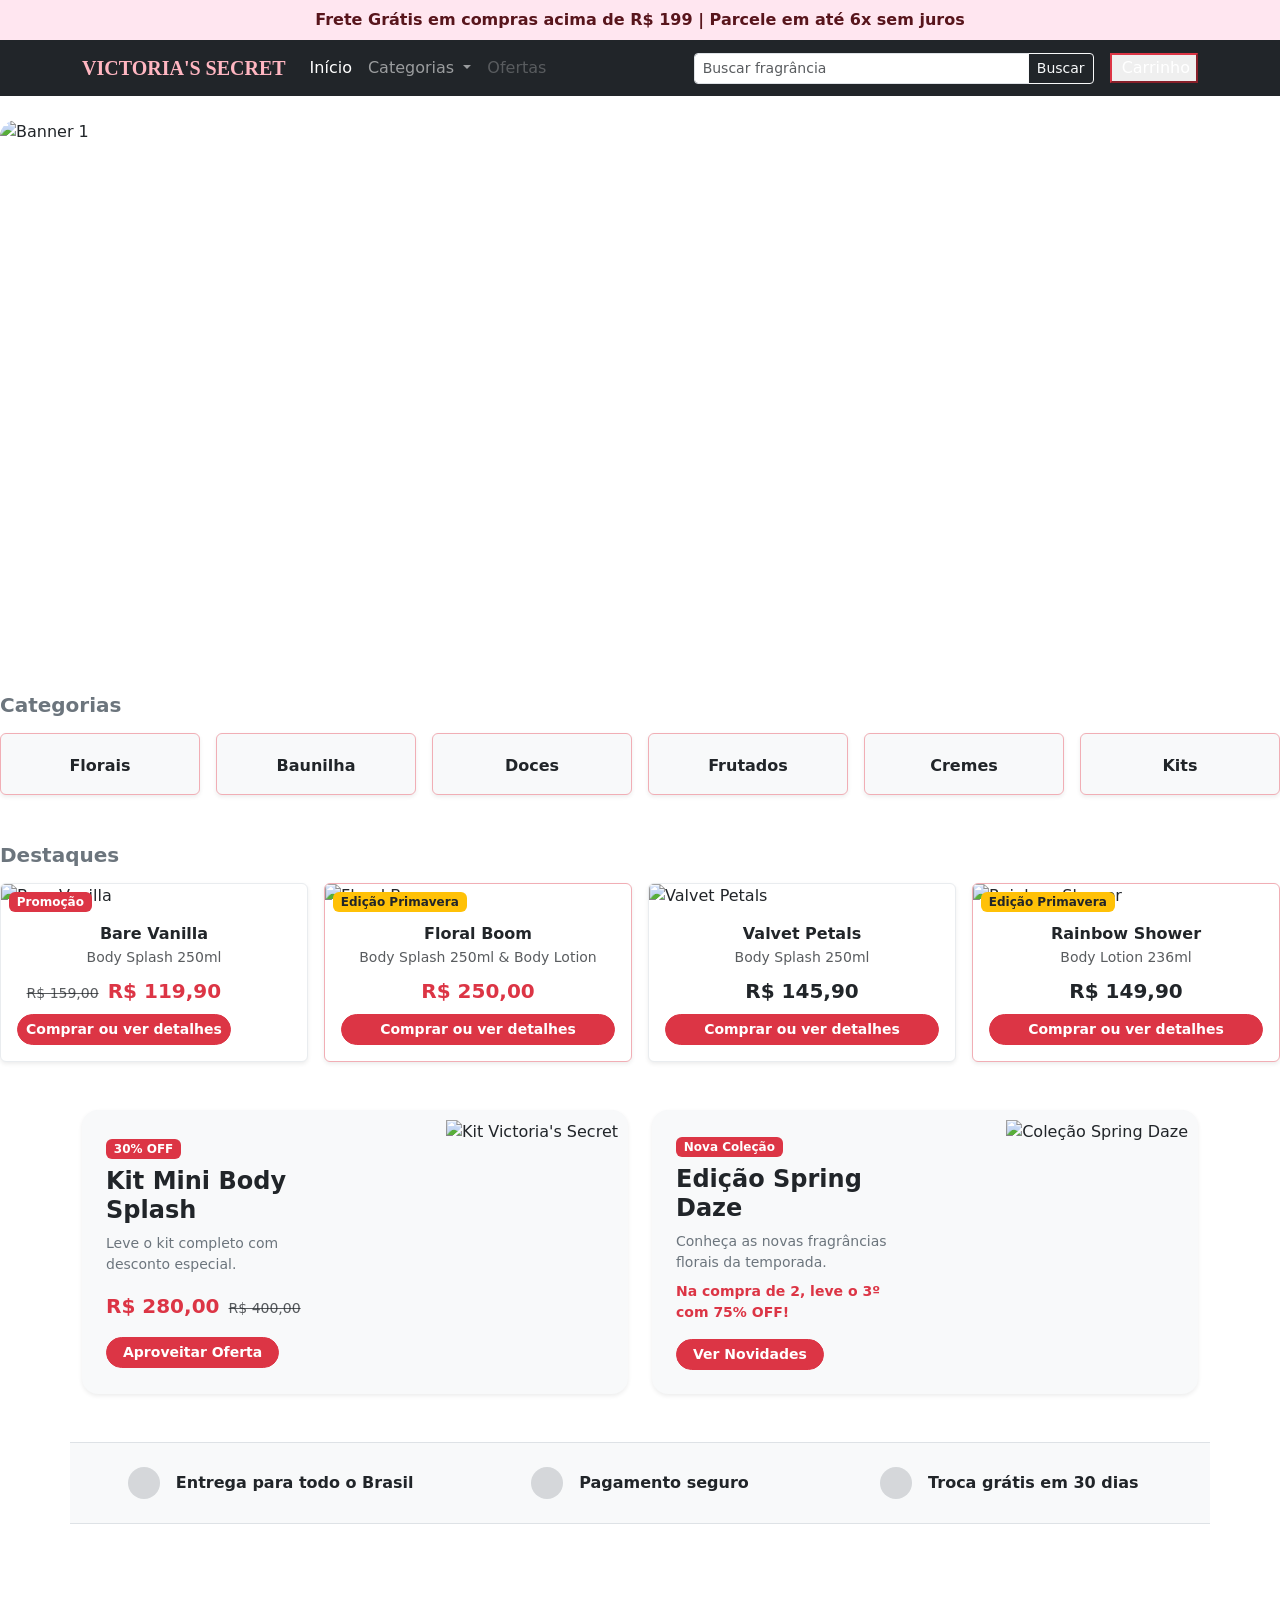
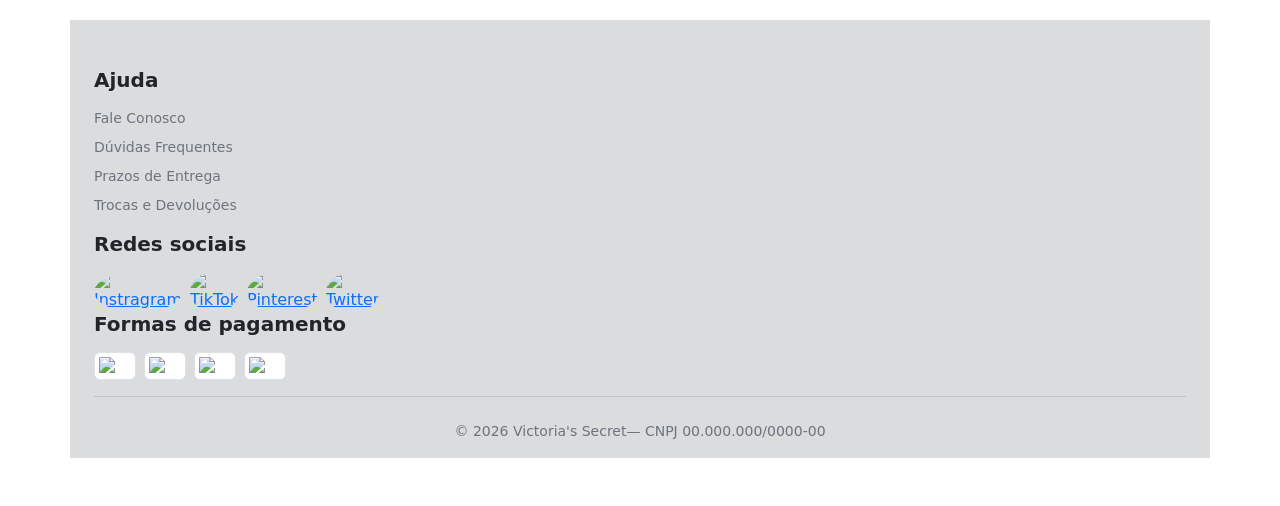
==== loja/index.html @ f1449a38 "teste" ====
<!DOCTYPE html>
<html lang="pt-BR">
  <head>
    <meta charset="UTF-8">
    <meta name="viewport" content="width=device-width, initial-scale=1">
    <title>Victoria's Secrets - Perfumes & Body Mists</title>
    <link href="https://cdn.jsdelivr.net/npm/bootstrap@5.3.8/dist/css/bootstrap.min.css" rel="stylesheet" integrity="sha384-sRIl4kxILFvY47J16cr9ZwB07vP4J8+LH7qKQnuqkuIAvNWLzeN8tE5YBujZqJLB" crossorigin="anonymous">
  </head>
  <body>
    <div class="bg-danger-subtle text-danger-emphasis text-center py-2 fw-bold" style="background-color: #ffe6f0 !important;">
      Frete Grátis em compras acima de R$ 199 | Parcele em até 6x sem juros
    </div>
    <nav class="navbar navbar-expand-lg bg-dark navbar-dark">
      <div class="container">
        <a class="navbar-brand fw-bold text-uppercase tracking-wide" href="#" style="color: #ffb6c1; font-family: 'Cinzel', serif;" >Victoria's secret</a>
        <button class="navbar-toggler" type="button" data-bs-toggle="collapse" data-bs-target="#menu">
          <span class="navbar-toggler-icon"></span>
        </button>
        <div class="collapse navbar-collapse" id="menu">
          <ul class="navbar-nav me-auto mb-2 mb-lg-0">
            <li class="nav-item"><a class="nav-link active" href="#">Início</a></li>

        
             <li class="nav-item dropdown">
          <a class="nav-link dropdown-toggle" href="#" role="button" data-bs-toggle="dropdown" aria-expanded="false">
            Categorias
          </a>
          <ul class="dropdown-menu">
            <li><a class="dropdown-item" href="#">Body Splash</a></li>
            <li><a class="dropdown-item" href="#">Eau de Parfum</a></li>
            <li><a class="dropdown-item" href="#">Kits & Presentes</a></li>
            <li><hr class="dropdown-divider"></li>
            <li><a class="dropdown-item" href="#">Lançamentos</a></li>
            <li><a class="dropdown-item" href="#">Edição Limitada</a></li>
          </ul>
        </li>
        <li class="nav-item">
          <a class="nav-link disabled" aria-disabled="true">Ofertas</a>
        </li>
      </ul>
      <form class="d-flex me-3 my-auto" role="search"  style="width: 400px;">
        <div class="input-group input-group-sm">
        <input class="form-control" type="search" placeholder="Buscar fragrância" aria-label="Buscar"/>
        <button class="btn btn-outline-light"  type="submit">Buscar</button>
      </div>
      </form>

      <button class="btn-outline-danger position-relative text-white border-danger" type="button">
        <i class="bi  bi-cart3 me-1"></i>Carrinho
        <span class="position-absolute top-0 start-100 translate-middle badge rounded-pill bg-danger"></span>
      </button>
    </div>
  </div>
</nav>

   

<div id="carouselInicio" class="carousel slide my-4" data-bs-ride="carousel">
  
  
  <div class="carousel-indicators">
    <button type="button" data-bs-target="#carouselInicio" data-bs-slide-to="0" class="active" aria-current="true" aria-label="Slide 1"></button>
    <button type="button" data-bs-target="#carouselInicio" data-bs-slide-to="1" aria-label="Slide 2"></button>
    <button type="button" data-bs-target="#carouselInicio" data-bs-slide-to="2" aria-label="Slide 3"></button>
  </div>

  
  <div class="carousel-inner rounded-4 overflow-hidden">
    
    
    <div class="carousel-item active" data-bs-interval="4000">
      <div class="ratio ratio-21x9">
      <img src="https://i.pinimg.com/1200x/75/bd/97/75bd97c85bea92b2b46fac6f7b4ef003.jpg"  class="d-block w-100 rounded-4 object-fit-cover" alt="Banner 1">
    </div>
    </div>
    
    <div class="carousel-item" data-bs-interval="4000">
      <div class="rati rati-21x9">
      <img src="https://i.pinimg.com/1200x/96/d3/bd/96d3bd87e174b01012d95768ccf2149c.jpg" class="d-block w-100 rounded-4 object-fit-cover"alt="Banner 2">
    </div>
    </div>

    
    <div class="carousel-item" data-bs-interval="4000">
      <div class="ratio ratio-21x9">
      <img src="https://i.pinimg.com/1200x/1c/a9/92/1ca992e89719c71abdc0aebc286c4144.jpg" class="d-block w-100 rounded-4 object-fit-cover"  alt="Banner 3">
    </div>

  </div>

  
  <button class="carousel-control-prev" type="button" data-bs-target="#carouselInicio" data-bs-slide="prev">
    <span class="carousel-control-prev-icon" aria-hidden="true"></span>
    <span class="visually-hidden">Anterior</span>
  </button>
  <button class="carousel-control-next" type="button" data-bs-target="#carouselInicio" data-bs-slide="next">
    <span class="carousel-control-next-icon" aria-hidden="true"></span>
    <span class="visually-hidden">Próximo</span>
  </button>

</div>
  </div>

  <!--Lembrar de ajustar a borda dps-->
  <section class="mb-5">
    <h3 class="h5 fw-bold  text-secondary mb-3">Categorias</h3>
    <div class="row g-2 g-md-3 text-center">
      <div class="col-4 col-lg-2">
        <div class="card p-3 shadow-sm border-danger-subtle bg-light fw-bold text-dark">
          <i class="bi bi-flower1 text-danger fs-3 mb-1 d-block"></i>
          Florais
        </div>
      </div>
      <div class="col-4 col-lg-2">
        <div class="card p-3 shadow-sm border-danger-subtle bg-light fw-bold text-dark">
          <i class="bi bi-cup-hot text-danger fs-3 mb-1 d-block"></i>
          Baunilha
        </div>
      </div>
      <div class="col-4 col-lg-2">
        <div class="card p-3 shadow-sm border-danger-subtle bg-light fw-bold text-dark">
          <i class="bi bi-heart text-danger fs-3 mb-1 d-block"></i>
           Doces 
        </div>
      </div>
      <div class=" col-4 col-lg-2">
        <div class="card p-3 shadow-sm border-danger-subtle bg-light fw-bold text-dark">
          <i class="bi bi-droplet text-danger fs-3 mb-1 d-block"></i>
          Frutados
        </div>
      </div>
      <div class="col-4 col-lg-2">
        <div class="card p-3 shadow-sm border-danger-subtle bg-light fw-bold text-dark">
          <i class=" bi bi-sparkles text-danger fs-3 mb-1 d-block"></i>
          Cremes
        </div>
      </div>
      <div class="col-4 col-lg-2">
        <div class="card p-3 shadow-sm border-danger-subtle bg-light fw-bold text-dark">
          <i class="bi bi-star text-danger fs-3 mb-1 d-block"></i>
          Kits
        </div>
      </div>
    </div>
  </section>

<!--destaques-->
  <section class="mb-5">
    <h3 class="h5 fw-bold text-secondary mb-3">Destaques</h3>
    <div class="row g-3">

      <div class="col-12 col-sm-6 col-lg-3">
        <div class="card h-100 shadow-sm border-light-subtle">
          <div class="position-relative">
            <span class="badge bg-danger position-absolute top-0 start-0 m-2">Promoção</span>
            <img src="https://i.pinimg.com/1200x/4d/62/e6/4d62e67067736e9effd4350d959e3818.jpg" class="card-img-top" alt="Bare Vanilla">

          </div>
          <div class="card-body d-flex flex-column text-center p-3">
            <h5 class="card-title fw-bold fs-6 mb-1">Bare Vanilla</h5>
            <p class="text-muted small mb-2">Body Splash 250ml</p>
            <div class="me-auto">
              <p class="mb-2">
                <span class="text-muted text-decoration-line-through small me-1">R$ 159,00</span>
                <strong class="text-danger fs-5">R$ 119,90</strong>
              </p>
              <button class="btn btn-danger w-100 rounded-pill btn-sm fw-semibold" data-bs-toggle="modal" data-bs-target="#modalProduto">Comprar ou ver detalhes</button>
            </div>
          </div>
        </div>
      </div>
      <div class="col-12 col-sm-6 col-lg-3">
        <div class="card h-100 shadow-sm border-danger-subtle">
          <div class="position-relative">
            <span class="badge bg-warning text-dark position-absolute top-0 start-0 m-2">Edição Primavera</span>
           <img src="https://i.pinimg.com/1200x/25/8c/2c/258c2cea47ec1dc48445d0b312c2419a.jpg" class="card-img-top" alt="Floral Boom">

          </div>
          <div class="card-body d-flex flex-column text-center p-3">
            <h5 class="card-title fw-bold fs-6 mb-1">Floral Boom</h5>
            <p class="text-muted small mb-2">Body Splash 250ml & Body Lotion</p>
            <div class="mt-auto">
            <p class="mb-2">
              <strong class="text-danger fs-5">R$ 250,00</strong>
            </p>
            <button class="btn btn-danger w-100 rounded-pill btn-sm fw-semibold" data-bs-toggle="modal" data-bs-target="#modalProduto">Comprar ou ver detalhes</button>
          </div>
        </div>
      </div>
    </div>

    <div class="col-12 col-sm-6 col-lg-3">
      <div class="card h-100 shadow-sm border-light-subtle">
        <img src="https://i.pinimg.com/1200x/a6/71/04/a67104c6f707b960b10f3e4ab96f9e99.jpg"  class="card-img-top"  alt="Valvet Petals">
        <div class="card-body d-flex flex-column text-center p-3">
          <h5 class="card-title fw-bold fs-6 mb-1">Valvet Petals</h5>
          <p class="text-muted small mb-2">Body Splash 250ml</p>
          <div class="mt-auto">
            <p class="mb-2"><strong class="fs-5 text-dark">R$ 145,90</strong></p>
          <button class="btn btn-danger w-100 rounded-pill btn-sm fw-semibold"  data-bs-toggle="modal" data-bs-target="#modalProduto">Comprar ou ver detalhes</button>
          </div>
        </div>
      </div>
    </div>


    <div class="col-12 col-sm-6 col-lg-3">
      <div class="card h-100 shadow-sm border-danger-subtle">
        <div class="position-relative">
          <span class="badge bg-warning text-dark position-absolute top-0 start-0 m-2">Edição Primavera</span>
        <img src="https://i.pinimg.com/736x/ad/3e/3a/ad3e3a6390333ecec5bac0bfda5ba71e.jpg"  class="card-img-top" alt="Rainbow Shower">

        </div>
        <div class="card-body d-flex flex-column text-center p-3">
          <h5 class="card-title fw-bold fs-6 mb-1">Rainbow Shower</h5>
          <p class="text-muted small mb-2">Body Lotion 236ml</p>
          <div class="mt-auto">
            <p class="mb-2"><strong class="fs-5 text-dark">R$ 149,90</strong></p>
            <button class="btn btn-danger w-100 rounded-pill btn-sm fw-semibold" data-bs-toggle="modal" data-bs-target="#modalProduto">Comprar ou ver detalhes</button>
          </div>
        </div>
      </div>
    </div>
  </section>
<section class="container my-5">
<div class="row g-4">

<div class="col-12 col-md-6">
<div class="card border-0 rounded-4 overflow-hidden shadow-sm bg-light h-100">
<div class="row g-0 align-items-center h-100">
<div class="col-6 p-4">
<span class="badge bg-danger mb-2">30% OFF</span>
<h3 class="fw-bold fs-4 text-dark mb-2">Kit Mini Body Splash</h3>
<p class="text-secondary small mb-3">Leve o kit completo com desconto especial.</p>
<div class="mb-3">
  <span class="fs-5 fw-bold text-danger">R$ 280,00</span>
  <span class="text-muted text-decoration-line-through small ms-1">R$ 400,00</span>
</div>
<a href="#" class="btn btn-danger rounded-pill btn-sm px-3 fw-semibold">Aproveitar Oferta</a>
</div>
<div class="col-6 text-end h-100">
<img src="https://i.pinimg.com/1200x/d0/7f/ed/d07fed5ffdcd8a89a8f2c17da20b2761.jpg" class="img-fluid w-100 h-100" style="object-fit: contain; max-height: 220px; padding: 10px;" alt="Kit Victoria's Secret">
</div>
</div>
</div>
</div>


<div class="col-12 col-md-6">
<div class="card border-0 rounded-4 overflow-hidden shadow-sm bg-light h-100">
<div class="row g-0 align-items-center h-100">
<div class="col-6 p-4">
<span class="badge bg-danger mb-2">Nova Coleção</span>
<h3 class="fw-bold fs-4 text-dark mb-2">Edição Spring Daze</h3>
<p class="text-secondary small mb-2">Conheça as novas fragrâncias florais da temporada.</p>
<p class="text-danger fw-bold small mb-3">Na compra de 2, leve o 3º com 75% OFF!</p>
<a href="#" class="btn btn-danger rounded-pill btn-sm px-3 fw-semibold">Ver Novidades</a>
</div>
<div class="col-6 text-end h-100">
<img src="https://i.pinimg.com/1200x/f0/33/e2/f033e20384bcab755177d3d8707360fe.jpg" class="img-fluid w-100 h-100" style="object-fit: contain; max-height: 220px; padding: 10px;" alt="Coleção Spring Daze">
</div>
</div>
</div>
</div>
<section class="border-top border-bottom py-4 bg-light my-5">
    <div class="container">
      <div class="row text-center g-3">
        <div class="col-12 col-md-4">
          <div class="d-flex align-items-center justify-content-center gap-3">
            <div class="rounded-circle bg-secondary bg-opacity-25 p-3 d-inline-block"></div>
            <span class="fw-semibold">Entrega para todo o Brasil</span>
          </div>
        </div>
<div class="col-12 col-md-4">
          <div class="d-flex align-items-center justify-content-center gap-3">
            <div class="rounded-circle bg-secondary bg-opacity-25 p-3 d-inline-block"></div>
            <span class="fw-semibold">Pagamento seguro</span>
          </div>
        </div>
        <div class="col-12 col-md-4">
          <div class="d-flex align-items-center justify-content-center gap-3">
            <div class="rounded-circle bg-secondary bg-opacity-25 p-3 d-inline-block"></div>
            <span class="fw-semibold">Troca grátis em 30 dias</span>
          </div>
        </div>
      </div>
    </div>
  </section>
  <footer class="bg-secondary bg-opacity-25 pt-5 pb-3 mt-5">
    <div class="container">
      <div class="row g-4 mb-4">
</div>
<div class="col-12 col-sm-6 col-md-3">
          <h5 class="fw-bold mb-3">Ajuda</h5>
          <ul class="list-unstyled text-secondary small d-flex flex-column gap-2">
            <li><a href="#" class="text-decoration-none text-secondary">Fale Conosco</a></li>
            <li><a href="#" class="text-decoration-none text-secondary">Dúvidas Frequentes</a></li>
            <li><a href="#" class="text-decoration-none text-secondary">Prazos de Entrega</a></li>
            <li><a href="#" class="text-decoration-none text-secondary">Trocas e Devoluções</a></li>
          </ul>
        </div>
        
<div class="col-12 col-sm-6 col-md-3">
  <h5 class="fw-bold mb-3">Redes sociais</h5>
  <div class="d-flex gap-2 align-items-center">
    <a href="#" target="_blank"><img src="https://i.pinimg.com/736x/d6/68/56/d668566ed34eaf4b8702ec040734065d.jpg" alt="Instragram" class="rounded-circle" style="width: 32px; height: 32px; object-fit: cover;"></a>
    <a href="#" target="_blank"><img src="https://i.pinimg.com/1200x/e4/15/d6/e415d6bd27900cc066d0b8b23a7f1055.jpg" alt="TikTok" class="rounded-circle" style="width: 32px; height: 32px; object-fit: cover;"></a>
    <a href="#" target="_blank"><img src="https://i.pinimg.com/736x/1a/ad/92/1aad92762d479ab8754c3f72855a1568.jpg" alt="Pinterest" class="rounded-circle" style="width: 32px; height: 32px; object-fit: cover;"></a>
    <a href="#" target="_blank"><img src="https://i.pinimg.com/1200x/80/55/ae/8055ae8ff76ee44c0d8eaffa42c42a5f.jpg" alt="Twitter" class="rounded-circle" style="width: 32px; height: 32px; object-fit: cover;"></a>
  </div>
</div>

         
        
<div class="col-12 col-sm-6 col-md-3">
  <h5 class="fw-bold mb-3">Formas de pagamento</h5>
  <div class="d-flex gap-2 align-items-center flex-wrap">
    <img src="https://i.pinimg.com/1200x/0f/a1/71/0fa171be7f8ba5bfa01f48bf6d1fa9de.jpg" alt="Visa" class="rounded border p-1 bg-white" style="width: 42px; height: 28px; object-fit: contain;">
    <img src="https://i.pinimg.com/736x/6d/ed/38/6ded38d6d6fe389765d5cad2070e6169.jpg" alt="Mastercard" class="rounded border p-1 bg-white" style="width: 42px; height: 28px; object-fit: contain;">
    <img src="https://i.pinimg.com/736x/39/67/50/39675091db2ba2edfd5e42861bc76dfe.jpg" alt="Pix" class="rounded border p-1 bg-white" style="width: 42px; height: 28px; object-fit: contain;">
    <img src="https://i.pinimg.com/736x/47/7c/13/477c134dfe05a0787de6566283215253.jpg" alt="Boleto" class="rounded border p-1 bg-white" style="width: 42px; height: 28px; object-fit: contain;">
  </div>
</div>
      <hr class="text-secondary opacity-25">
      <div class="text-center text-secondary small pt-2">
        <p class="mb-0">© 2026 Victoria's Secret— CNPJ 00.000.000/0000-00</p>
      </div>
    </div>
  </footer>
</section>

          </ul>
        </div>
      </div>
    </nav>
    <script src="https://cdn.jsdelivr.net/npm/bootstrap@5.3.8/dist/js/bootstrap.bundle.min.js" integrity="sha384-FKyoEForCGlyvwx9Hj09JcYn3nv7wiPVlz7YYwJrWVcXK/BmnVDxM+D2scQbITxI" crossorigin="anonymous"></script>
  </body>
</html>
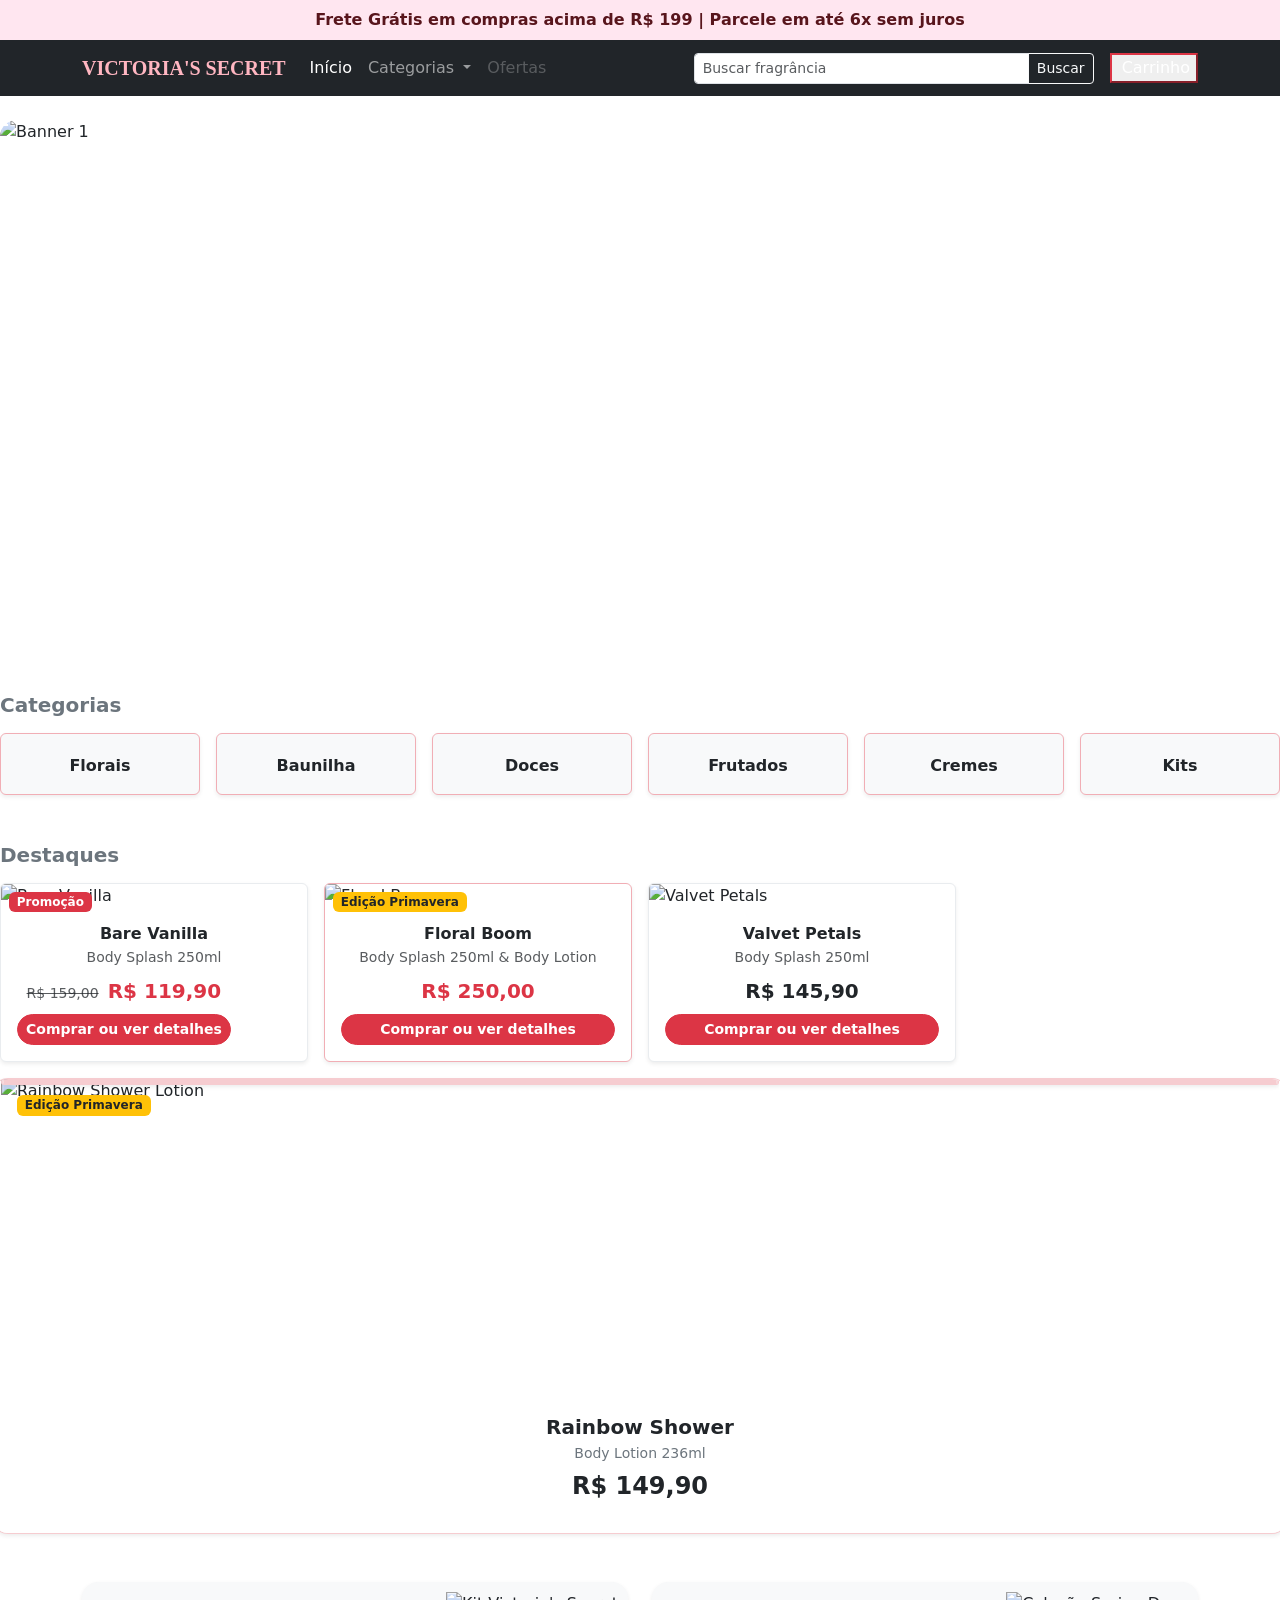
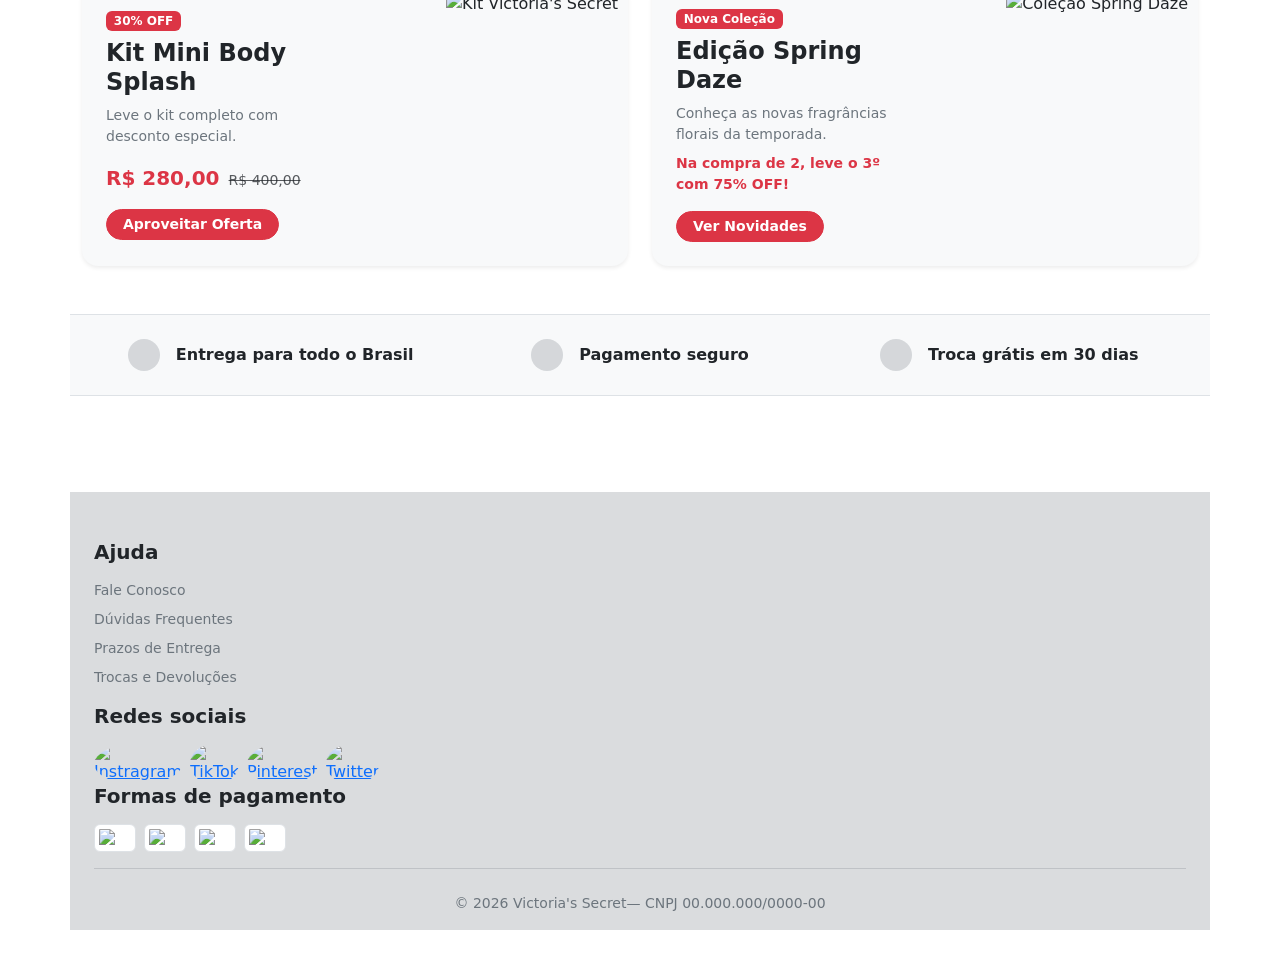
==== commit a9d36992: "up" ====
--- a/loja/index.html
+++ b/loja/index.html
@@ -202,22 +202,72 @@
         </div>
       </div>
     </div>
-
-
-    <div class="col-12 col-sm-6 col-lg-3">
-      <div class="card h-100 shadow-sm border-danger-subtle">
-        <div class="position-relative">
-          <span class="badge bg-warning text-dark position-absolute top-0 start-0 m-2">Edição Primavera</span>
-        <img src="https://i.pinimg.com/736x/ad/3e/3a/ad3e3a6390333ecec5bac0bfda5ba71e.jpg"  class="card-img-top" alt="Rainbow Shower">
-
-        </div>
-        <div class="card-body d-flex flex-column text-center p-3">
-          <h5 class="card-title fw-bold fs-6 mb-1">Rainbow Shower</h5>
-          <p class="text-muted small mb-2">Body Lotion 236ml</p>
-          <div class="mt-auto">
-            <p class="mb-2"><strong class="fs-5 text-dark">R$ 149,90</strong></p>
-            <button class="btn btn-danger w-100 rounded-pill btn-sm fw-semibold" data-bs-toggle="modal" data-bs-target="#modalProduto">Comprar ou ver detalhes</button>
-          </div>
+<div class="card border border-danger border-opacity-25 rounded-4 overflow-hidden shadow-sm h-100">
+  <div id="carouselProdutoRainbow" class="carousel slide" data-bs-ride="carousel">
+    <div class="carousel-inner position-relative">
+      <span class="badge bg-warning text-dark position-absolute top-0 start-0 m-3 z-3">Edição Primavera</span>
+
+      <div class="carousel-item active">
+        <img src="https://i.pinimg.com/736x/ad/3e/3a/ad3e3a6390333ecec5bac0bfda5ba71e.jpg" class="d-block w-100 object-fit-cover" style="height: 320px;" alt="Rainbow Shower Lotion">
+        <div class="p-3 text-center bg-white">
+          <h5 class="fw-bold text-dark mb-1">Rainbow Shower</h5>
+          <p class="text-secondary small mb-2">Body Lotion 236ml</p>
+          <h4 class="fw-bold text-dark mb-3">R$ 149,90</h4>
+
+        </div>
+      </div>
+
+      <div class="card border border-danger border-opacity-25 rounded-4 overflow-hidden shadow-sm h-100">
+  <div id="carouselProdutoRainbow" class="carousel slide" data-bs-ride="carousel">
+    <div class="carousel-inner position-relative">
+      <span class="badge bg-warning text-dark position-absolute top-0 start-0 m-3 z-3">Edição Primavera</span>
+
+      <div class="carousel-item ">
+        <img src="https://i.pinimg.com/1200x/f6/d7/be/f6d7be9a1cb66b1bde068423aa5349fc.jpg" class="d-block w-100 object-fit-cover" style="height: 320px;" alt="Petal High Lotion">
+        <div class="p-3 text-center bg-white">
+          <h5 class="fw-bold text-dark mb-1">Petal High </h5>
+          <p class="text-secondary small mb-2">Body Lotion 236ml</p>
+          <h4 class="fw-bold text-dark mb-3">R$ 149,90</h4>
+
+        </div>
+        </div>
+
+        <div class="card border border-danger border-opacity-25 rounded-4 overflow-hidden shadow-sm h-100">
+  <div id="carouselProdutoRainbow" class="carousel slide" data-bs-ride="carousel">
+    <div class="carousel-inner position-relative">
+      <span class="badge bg-warning text-dark position-absolute top-0 start-0 m-3 z-3">Edição Primavera</span>
+
+      <div class="carousel-item">
+        <img src="https://i.pinimg.com/1200x/3a/52/51/3a525143d76b090db72cb026c6909175.jpg" class="d-block w-100 object-fit-cover" style="height: 320px;" alt="Sunshine Haze Lotion">
+        <div class="p-3 text-center bg-white">
+          <h5 class="fw-bold text-dark mb-1">Sunshine Haze</h5>
+          <p class="text-secondary small mb-2">Body Lotion 236ml</p>
+          <h4 class="fw-bold text-dark mb-3">R$ 149,90</h4>
+
+        </div>
+      </div>
+
+      <div class="card border border-danger border-opacity-25 rounded-4 overflow-hidden shadow-sm h-100">
+  <div id="carouselProdutoRainbow" class="carousel slide" data-bs-ride="carousel">
+    <div class="carousel-inner position-relative">
+      <span class="badge bg-warning text-dark position-absolute top-0 start-0 m-3 z-3">Edição Primavera</span>
+
+      <div class="carousel-item ">
+        <img src="https://i.pinimg.com/1200x/49/74/46/4974468390f3ce7e23361029ab64daea.jpg" class="d-block w-100 object-fit-cover" style="height: 320px;" alt="Floral Boom Lotion">
+        <div class="p-3 text-center bg-white">
+          <h5 class="fw-bold text-dark mb-1">Floral Boom</h5>
+          <p class="text-secondary small mb-2">Body Lotion 236ml</p>
+          <h4 class="fw-bold text-dark mb-3">R$ 149,90</h4>
+
+        </div>
+      </div>
+    </div>
+  </div>
+</div>
+
+   
+        </div>
+        
         </div>
       </div>
     </div>
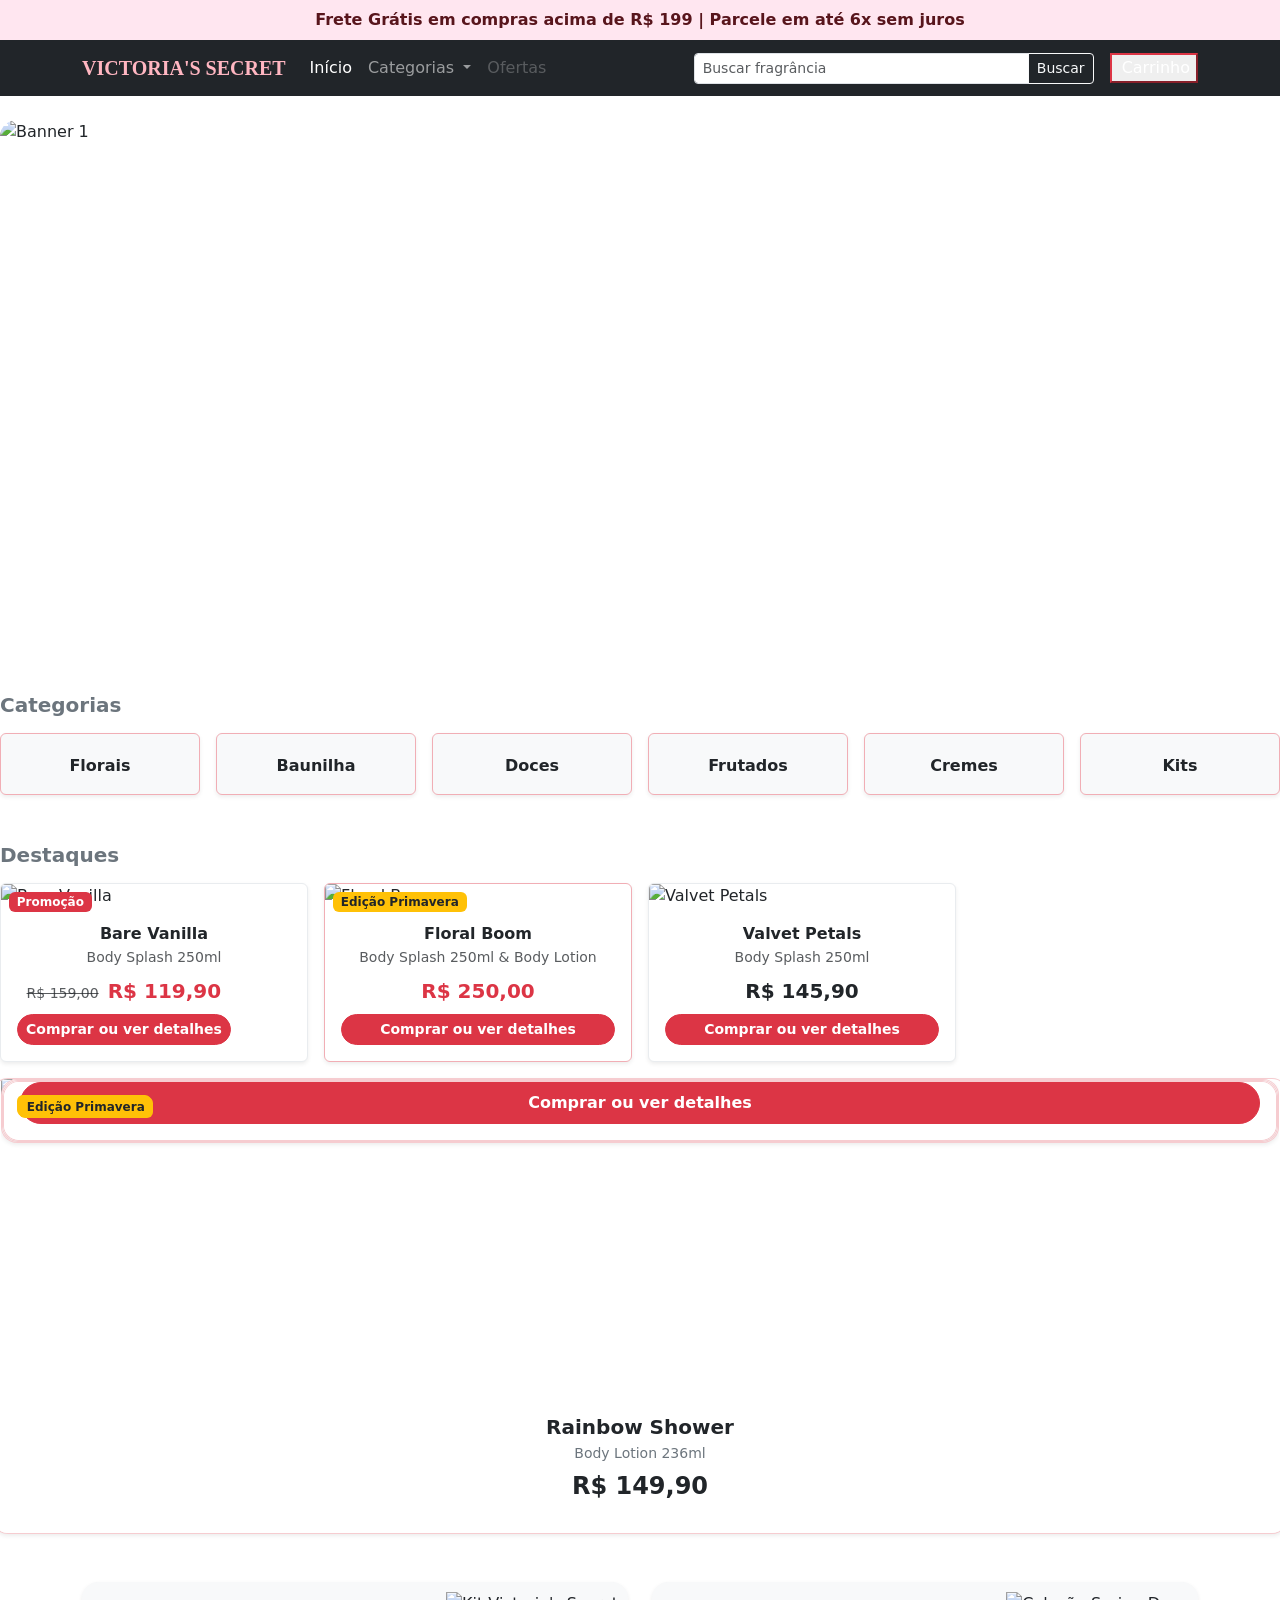
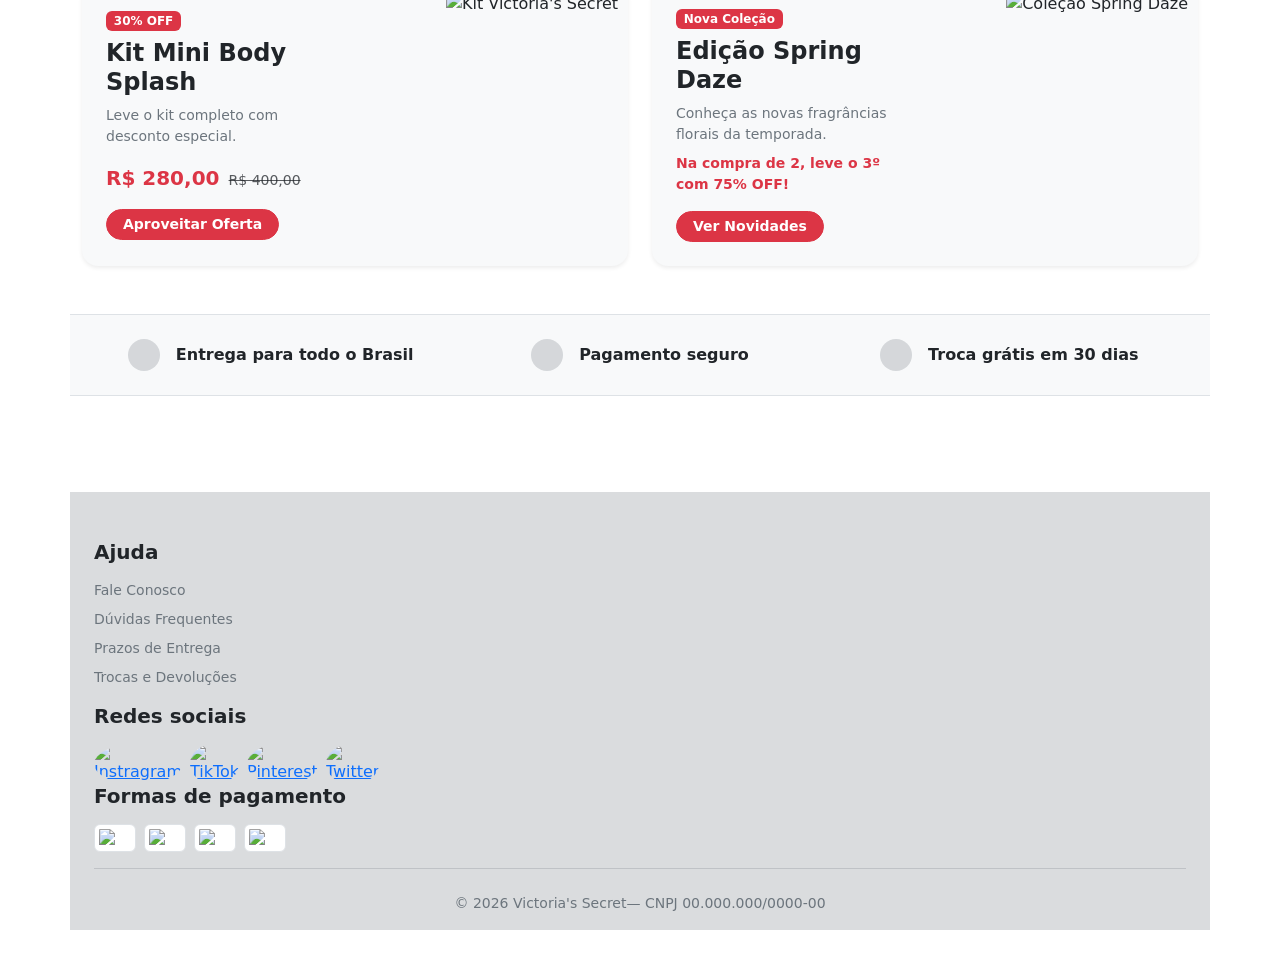
==== commit 6547d352: "teste" ====
--- a/loja/index.html
+++ b/loja/index.html
@@ -261,6 +261,23 @@
 
         </div>
       </div>
+<button class="carousel-control-prev" type="button" data-bs-target="#carouselProdutoRainbow" data-bs-slide="prev">
+      <span class="carousel-control-prev-icon bg-dark bg-opacity-25 rounded-circle p-2" aria-hidden="true"></span>
+    </button>
+    <button class="carousel-control-next" type="button" data-bs-target="#carouselProdutoRainbow" data-bs-slide="next">
+      <span class="carousel-control-next-icon bg-dark bg-opacity-25 rounded-circle p-2" aria-hidden="true"></span>
+    </button>
+
+  </div>
+
+  <div class="px-3 pb-3 pt-0 bg-white">
+    <button type="button" class="btn btn-danger w-100 rounded-pill fw-semibold py-2" data-bs-toggle="modal" data-bs-target="#modalProduto1">
+      Comprar ou ver detalhes
+    </button>
+  </div>
+
+</div>
+
     </div>
   </div>
 </div>
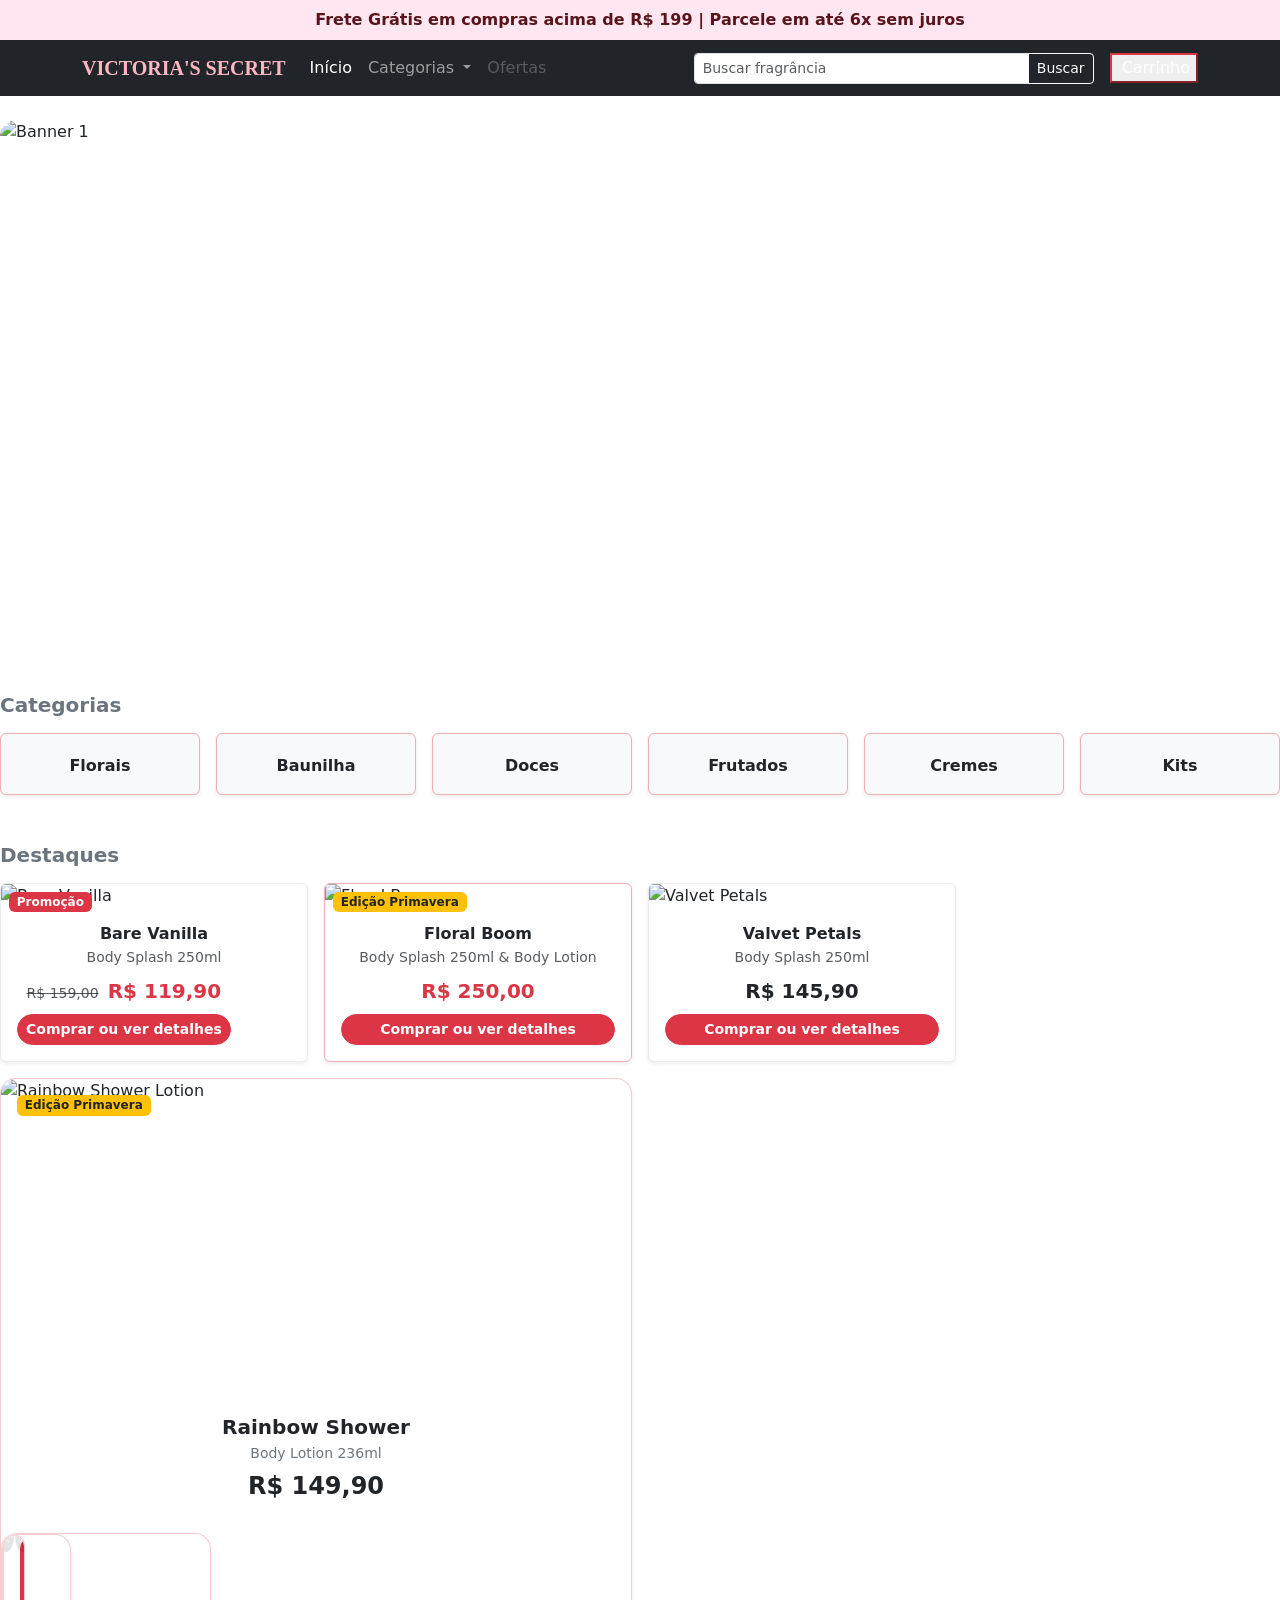
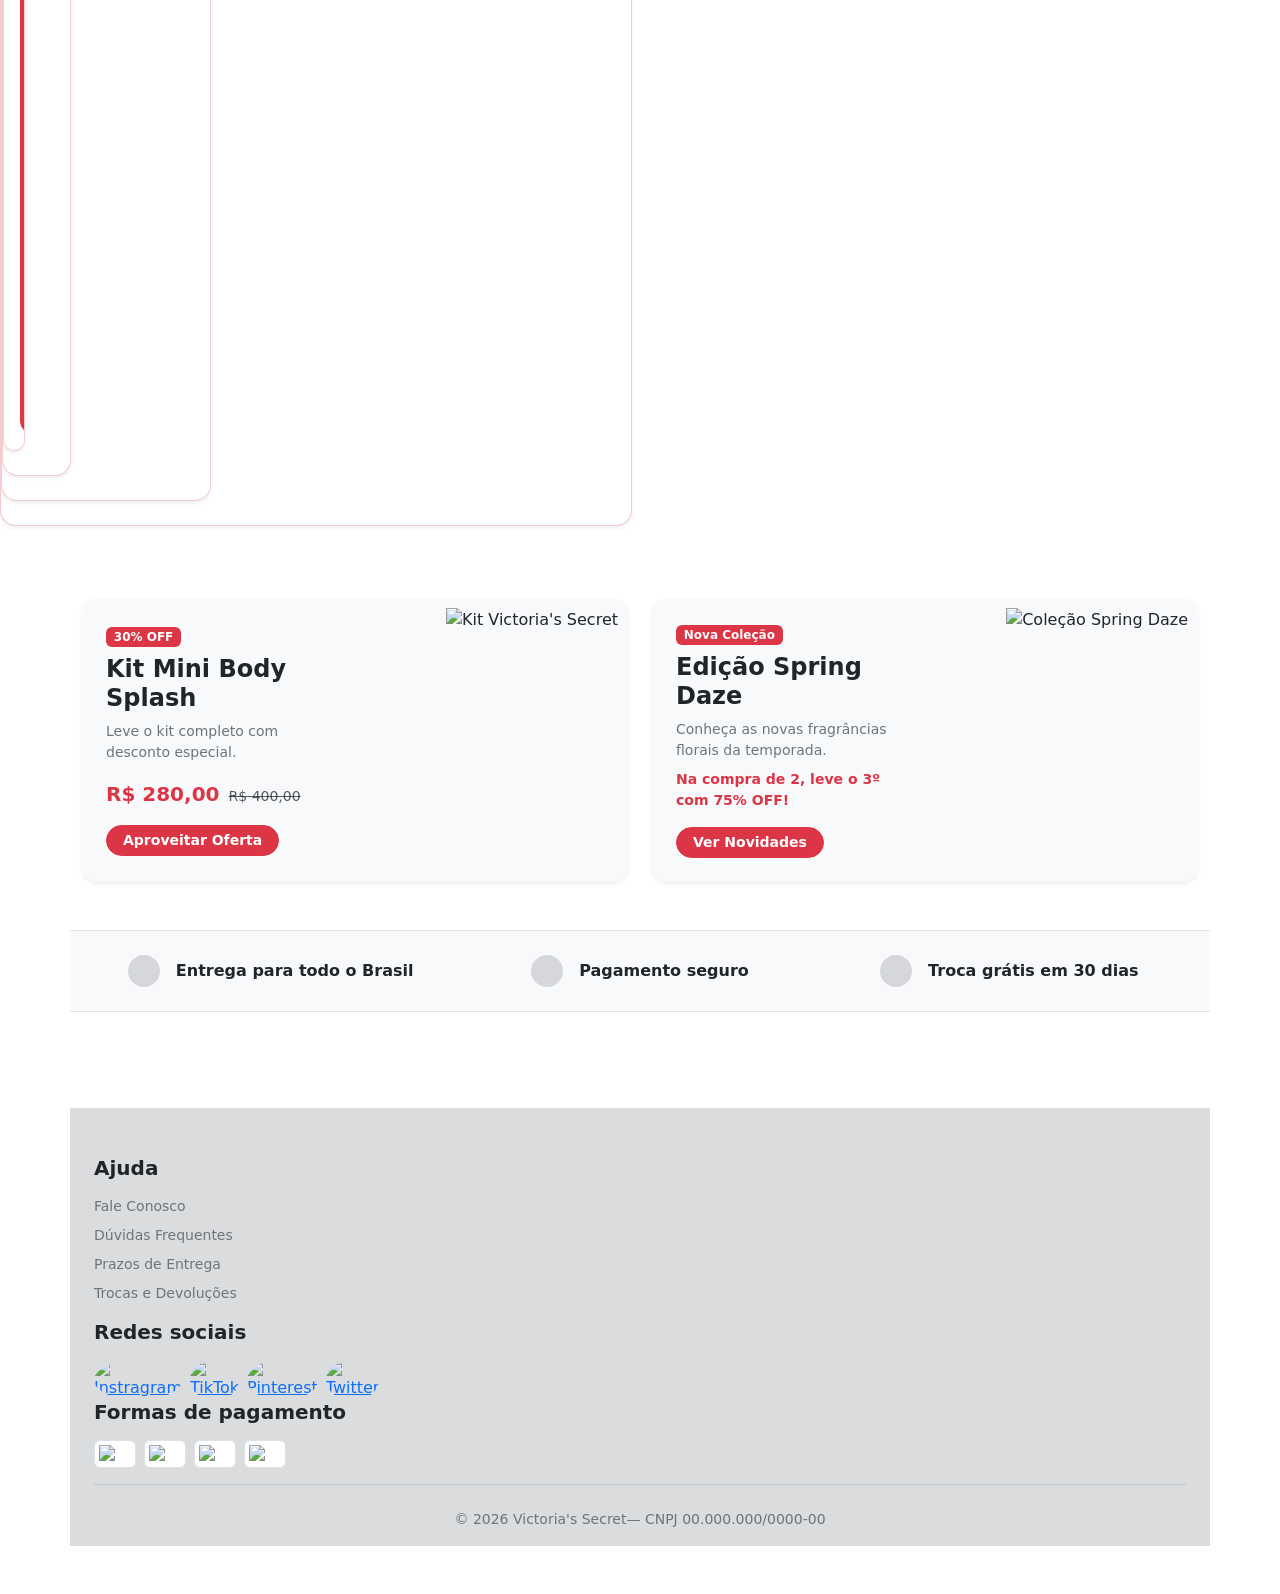
==== commit 5c509273: "teste" ====
--- a/loja/index.html
+++ b/loja/index.html
@@ -202,6 +202,7 @@
         </div>
       </div>
     </div>
+    <div class="col-12 col-md-6 col-lg-6 mb-4">
 <div class="card border border-danger border-opacity-25 rounded-4 overflow-hidden shadow-sm h-100">
   <div id="carouselProdutoRainbow" class="carousel slide" data-bs-ride="carousel">
     <div class="carousel-inner position-relative">
@@ -213,10 +214,10 @@
           <h5 class="fw-bold text-dark mb-1">Rainbow Shower</h5>
           <p class="text-secondary small mb-2">Body Lotion 236ml</p>
           <h4 class="fw-bold text-dark mb-3">R$ 149,90</h4>
-
-        </div>
-      </div>
-
+         </div>
+        </div>
+      </div>
+       <div class="col-12 col-md-6 col-lg-4 mb-4">
       <div class="card border border-danger border-opacity-25 rounded-4 overflow-hidden shadow-sm h-100">
   <div id="carouselProdutoRainbow" class="carousel slide" data-bs-ride="carousel">
     <div class="carousel-inner position-relative">
@@ -228,10 +229,10 @@
           <h5 class="fw-bold text-dark mb-1">Petal High </h5>
           <p class="text-secondary small mb-2">Body Lotion 236ml</p>
           <h4 class="fw-bold text-dark mb-3">R$ 149,90</h4>
-
-        </div>
-        </div>
-
+        </div>
+        </div>
+        </div>
+         <div class="col-12 col-md-6 col-lg-4 mb-4">
         <div class="card border border-danger border-opacity-25 rounded-4 overflow-hidden shadow-sm h-100">
   <div id="carouselProdutoRainbow" class="carousel slide" data-bs-ride="carousel">
     <div class="carousel-inner position-relative">
@@ -243,9 +244,10 @@
           <h5 class="fw-bold text-dark mb-1">Sunshine Haze</h5>
           <p class="text-secondary small mb-2">Body Lotion 236ml</p>
           <h4 class="fw-bold text-dark mb-3">R$ 149,90</h4>
-
-        </div>
-      </div>
+        </div>
+        </div>
+      </div>
+      <div class="col-12 col-md-6 col-lg-4 mb-4">
 
       <div class="card border border-danger border-opacity-25 rounded-4 overflow-hidden shadow-sm h-100">
   <div id="carouselProdutoRainbow" class="carousel slide" data-bs-ride="carousel">
@@ -261,6 +263,7 @@
 
         </div>
       </div>
+    </div>
 <button class="carousel-control-prev" type="button" data-bs-target="#carouselProdutoRainbow" data-bs-slide="prev">
       <span class="carousel-control-prev-icon bg-dark bg-opacity-25 rounded-circle p-2" aria-hidden="true"></span>
     </button>
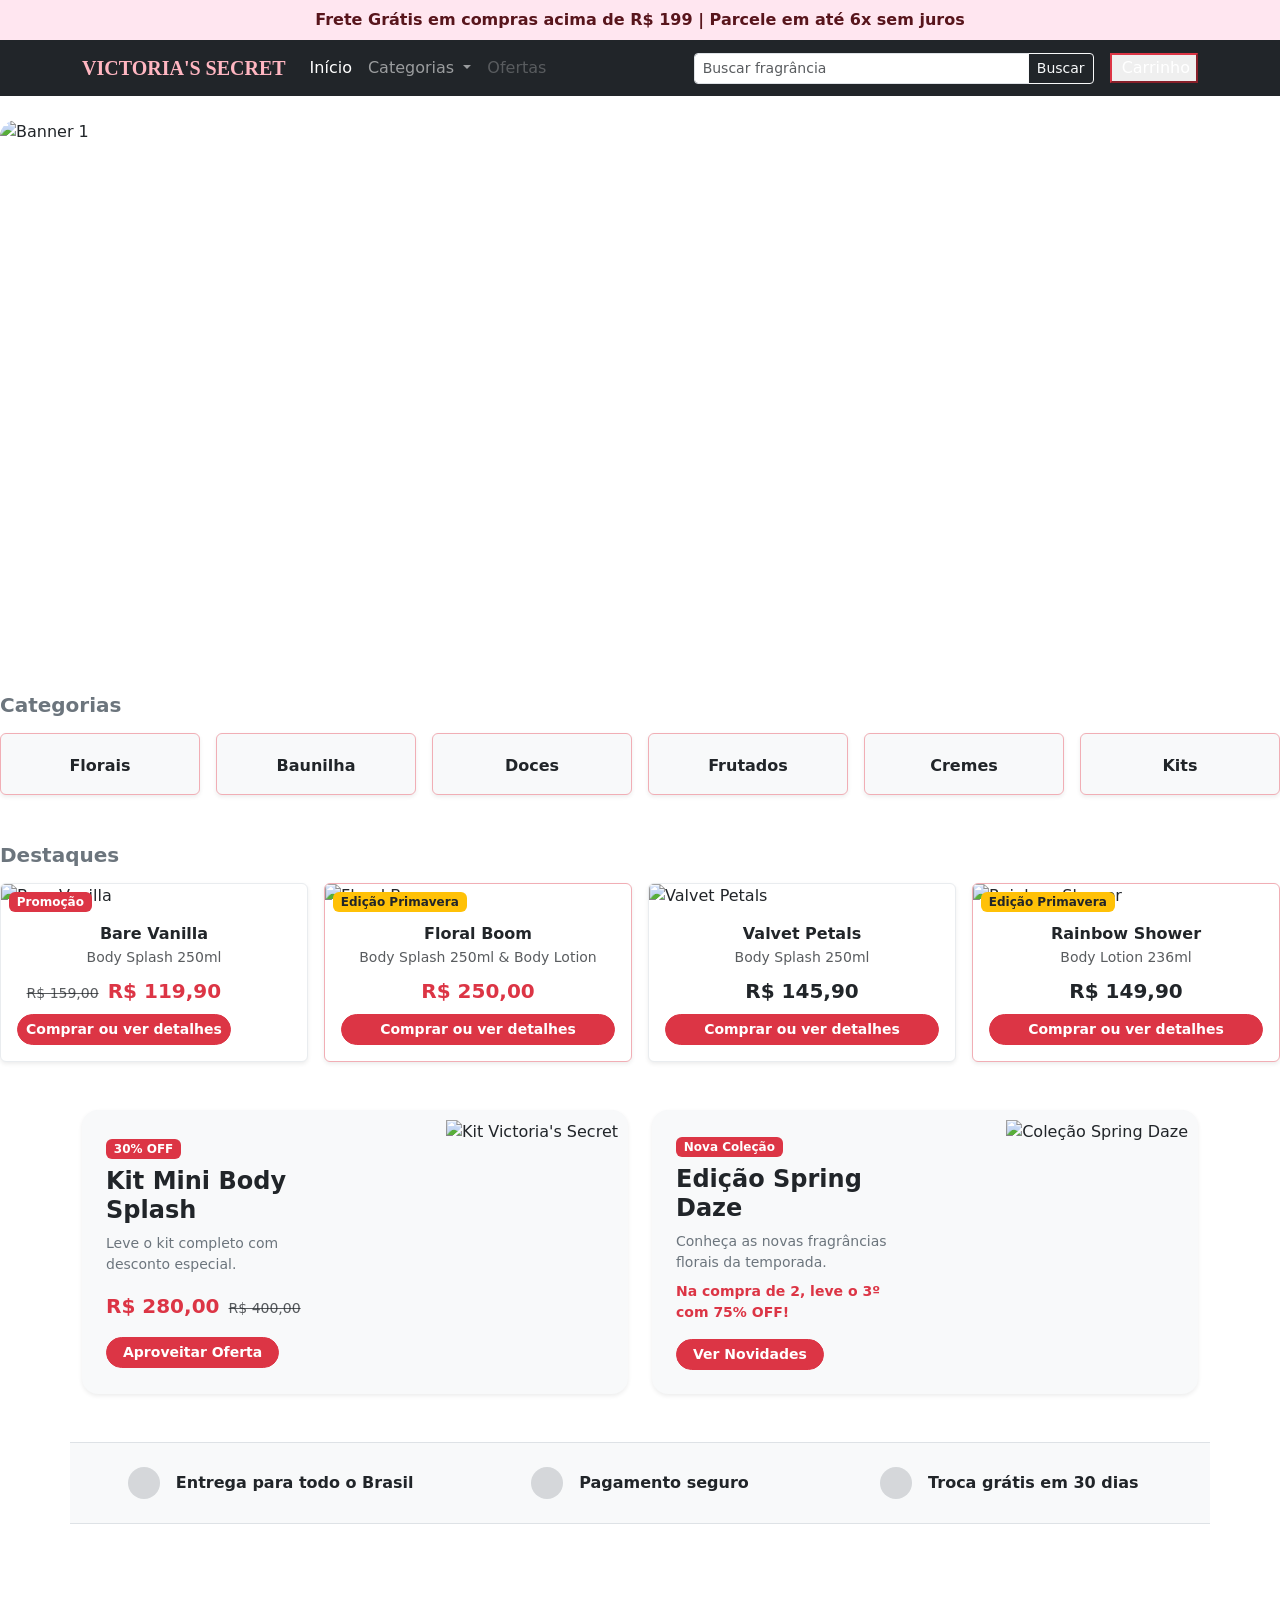
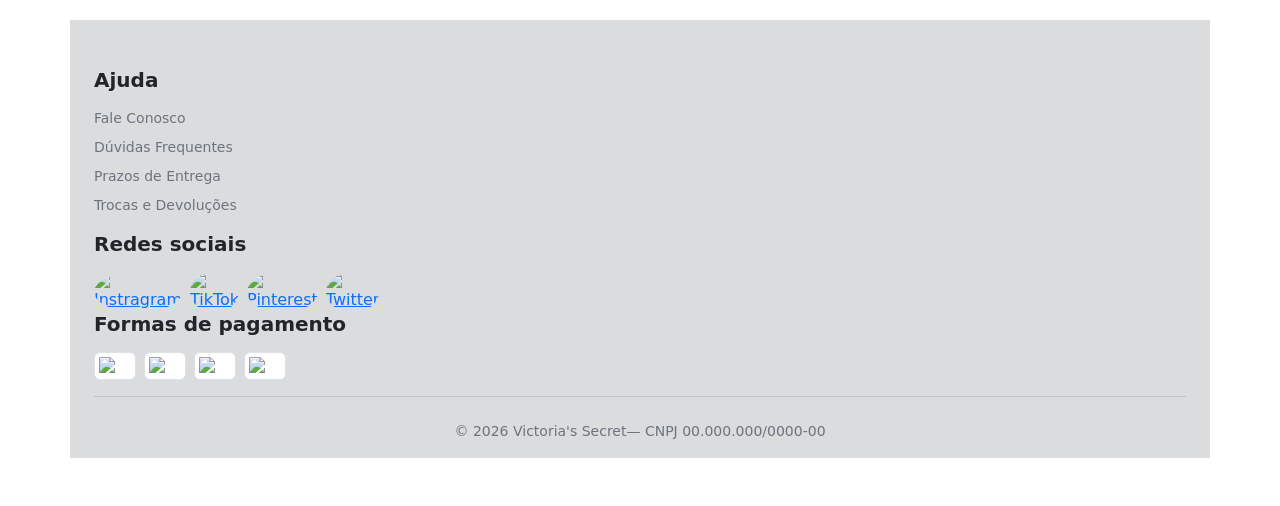
==== commit 0f4213d4: "tt" ====
--- a/loja/index.html
+++ b/loja/index.html
@@ -54,36 +54,35 @@
 </nav>
 
    
-
+<!-- CARROSSEL PRINCIPAL -->
 <div id="carouselInicio" class="carousel slide my-4" data-bs-ride="carousel">
   
-  
+  <!-- INDICADORES (Bolinhas/Tracinhos embaixo) -->
   <div class="carousel-indicators">
     <button type="button" data-bs-target="#carouselInicio" data-bs-slide-to="0" class="active" aria-current="true" aria-label="Slide 1"></button>
     <button type="button" data-bs-target="#carouselInicio" data-bs-slide-to="1" aria-label="Slide 2"></button>
     <button type="button" data-bs-target="#carouselInicio" data-bs-slide-to="2" aria-label="Slide 3"></button>
   </div>
 
-  
+  <!-- IMAGENS DO CARROSSEL -->
   <div class="carousel-inner rounded-4 overflow-hidden">
     
-    
+    <!-- IMAGEM 1 (Precisa da classe "active") -->
     <div class="carousel-item active" data-bs-interval="4000">
       <div class="ratio ratio-21x9">
       <img src="https://i.pinimg.com/1200x/75/bd/97/75bd97c85bea92b2b46fac6f7b4ef003.jpg"  class="d-block w-100 rounded-4 object-fit-cover" alt="Banner 1">
     </div>
     </div>
-    
+    <!-- IMAGEM 2 -->
     <div class="carousel-item" data-bs-interval="4000">
       <div class="rati rati-21x9">
       <img src="https://i.pinimg.com/1200x/96/d3/bd/96d3bd87e174b01012d95768ccf2149c.jpg" class="d-block w-100 rounded-4 object-fit-cover"alt="Banner 2">
     </div>
-    </div>
-
-    
+  </div>
+
+    <!-- IMAGEM 3 -->
     <div class="carousel-item" data-bs-interval="4000">
-      <div class="ratio ratio-21x9">
-      <img src="https://i.pinimg.com/1200x/1c/a9/92/1ca992e89719c71abdc0aebc286c4144.jpg" class="d-block w-100 rounded-4 object-fit-cover"  alt="Banner 3">
+      <img src="https://i.pinimg.com/1200x/f0/33/e2/f033e20384bcab755177d3d8707360fe.jpg" class="d-block w-100" style="max-height: 350px; object-fit:contain;" alt="Banner 3">
     </div>
 
   </div>
@@ -202,92 +201,22 @@
         </div>
       </div>
     </div>
-    <div class="col-12 col-md-6 col-lg-6 mb-4">
-<div class="card border border-danger border-opacity-25 rounded-4 overflow-hidden shadow-sm h-100">
-  <div id="carouselProdutoRainbow" class="carousel slide" data-bs-ride="carousel">
-    <div class="carousel-inner position-relative">
-      <span class="badge bg-warning text-dark position-absolute top-0 start-0 m-3 z-3">Edição Primavera</span>
-
-      <div class="carousel-item active">
-        <img src="https://i.pinimg.com/736x/ad/3e/3a/ad3e3a6390333ecec5bac0bfda5ba71e.jpg" class="d-block w-100 object-fit-cover" style="height: 320px;" alt="Rainbow Shower Lotion">
-        <div class="p-3 text-center bg-white">
-          <h5 class="fw-bold text-dark mb-1">Rainbow Shower</h5>
-          <p class="text-secondary small mb-2">Body Lotion 236ml</p>
-          <h4 class="fw-bold text-dark mb-3">R$ 149,90</h4>
-         </div>
-        </div>
-      </div>
-       <div class="col-12 col-md-6 col-lg-4 mb-4">
-      <div class="card border border-danger border-opacity-25 rounded-4 overflow-hidden shadow-sm h-100">
-  <div id="carouselProdutoRainbow" class="carousel slide" data-bs-ride="carousel">
-    <div class="carousel-inner position-relative">
-      <span class="badge bg-warning text-dark position-absolute top-0 start-0 m-3 z-3">Edição Primavera</span>
-
-      <div class="carousel-item ">
-        <img src="https://i.pinimg.com/1200x/f6/d7/be/f6d7be9a1cb66b1bde068423aa5349fc.jpg" class="d-block w-100 object-fit-cover" style="height: 320px;" alt="Petal High Lotion">
-        <div class="p-3 text-center bg-white">
-          <h5 class="fw-bold text-dark mb-1">Petal High </h5>
-          <p class="text-secondary small mb-2">Body Lotion 236ml</p>
-          <h4 class="fw-bold text-dark mb-3">R$ 149,90</h4>
-        </div>
-        </div>
-        </div>
-         <div class="col-12 col-md-6 col-lg-4 mb-4">
-        <div class="card border border-danger border-opacity-25 rounded-4 overflow-hidden shadow-sm h-100">
-  <div id="carouselProdutoRainbow" class="carousel slide" data-bs-ride="carousel">
-    <div class="carousel-inner position-relative">
-      <span class="badge bg-warning text-dark position-absolute top-0 start-0 m-3 z-3">Edição Primavera</span>
-
-      <div class="carousel-item">
-        <img src="https://i.pinimg.com/1200x/3a/52/51/3a525143d76b090db72cb026c6909175.jpg" class="d-block w-100 object-fit-cover" style="height: 320px;" alt="Sunshine Haze Lotion">
-        <div class="p-3 text-center bg-white">
-          <h5 class="fw-bold text-dark mb-1">Sunshine Haze</h5>
-          <p class="text-secondary small mb-2">Body Lotion 236ml</p>
-          <h4 class="fw-bold text-dark mb-3">R$ 149,90</h4>
-        </div>
-        </div>
-      </div>
-      <div class="col-12 col-md-6 col-lg-4 mb-4">
-
-      <div class="card border border-danger border-opacity-25 rounded-4 overflow-hidden shadow-sm h-100">
-  <div id="carouselProdutoRainbow" class="carousel slide" data-bs-ride="carousel">
-    <div class="carousel-inner position-relative">
-      <span class="badge bg-warning text-dark position-absolute top-0 start-0 m-3 z-3">Edição Primavera</span>
-
-      <div class="carousel-item ">
-        <img src="https://i.pinimg.com/1200x/49/74/46/4974468390f3ce7e23361029ab64daea.jpg" class="d-block w-100 object-fit-cover" style="height: 320px;" alt="Floral Boom Lotion">
-        <div class="p-3 text-center bg-white">
-          <h5 class="fw-bold text-dark mb-1">Floral Boom</h5>
-          <p class="text-secondary small mb-2">Body Lotion 236ml</p>
-          <h4 class="fw-bold text-dark mb-3">R$ 149,90</h4>
-
-        </div>
-      </div>
-    </div>
-<button class="carousel-control-prev" type="button" data-bs-target="#carouselProdutoRainbow" data-bs-slide="prev">
-      <span class="carousel-control-prev-icon bg-dark bg-opacity-25 rounded-circle p-2" aria-hidden="true"></span>
-    </button>
-    <button class="carousel-control-next" type="button" data-bs-target="#carouselProdutoRainbow" data-bs-slide="next">
-      <span class="carousel-control-next-icon bg-dark bg-opacity-25 rounded-circle p-2" aria-hidden="true"></span>
-    </button>
-
-  </div>
-
-  <div class="px-3 pb-3 pt-0 bg-white">
-    <button type="button" class="btn btn-danger w-100 rounded-pill fw-semibold py-2" data-bs-toggle="modal" data-bs-target="#modalProduto1">
-      Comprar ou ver detalhes
-    </button>
-  </div>
-
-</div>
-
-    </div>
-  </div>
-</div>
-
-   
-        </div>
-        
+
+
+    <div class="col-12 col-sm-6 col-lg-3">
+      <div class="card h-100 shadow-sm border-danger-subtle">
+        <div class="position-relative">
+          <span class="badge bg-warning text-dark position-absolute top-0 start-0 m-2">Edição Primavera</span>
+        <img src="https://i.pinimg.com/736x/ad/3e/3a/ad3e3a6390333ecec5bac0bfda5ba71e.jpg"  class="card-img-top" alt="Rainbow Shower">
+
+        </div>
+        <div class="card-body d-flex flex-column text-center p-3">
+          <h5 class="card-title fw-bold fs-6 mb-1">Rainbow Shower</h5>
+          <p class="text-muted small mb-2">Body Lotion 236ml</p>
+          <div class="mt-auto">
+            <p class="mb-2"><strong class="fs-5 text-dark">R$ 149,90</strong></p>
+            <button class="btn btn-danger w-100 rounded-pill btn-sm fw-semibold" data-bs-toggle="modal" data-bs-target="#modalProduto">Comprar ou ver detalhes</button>
+          </div>
         </div>
       </div>
     </div>
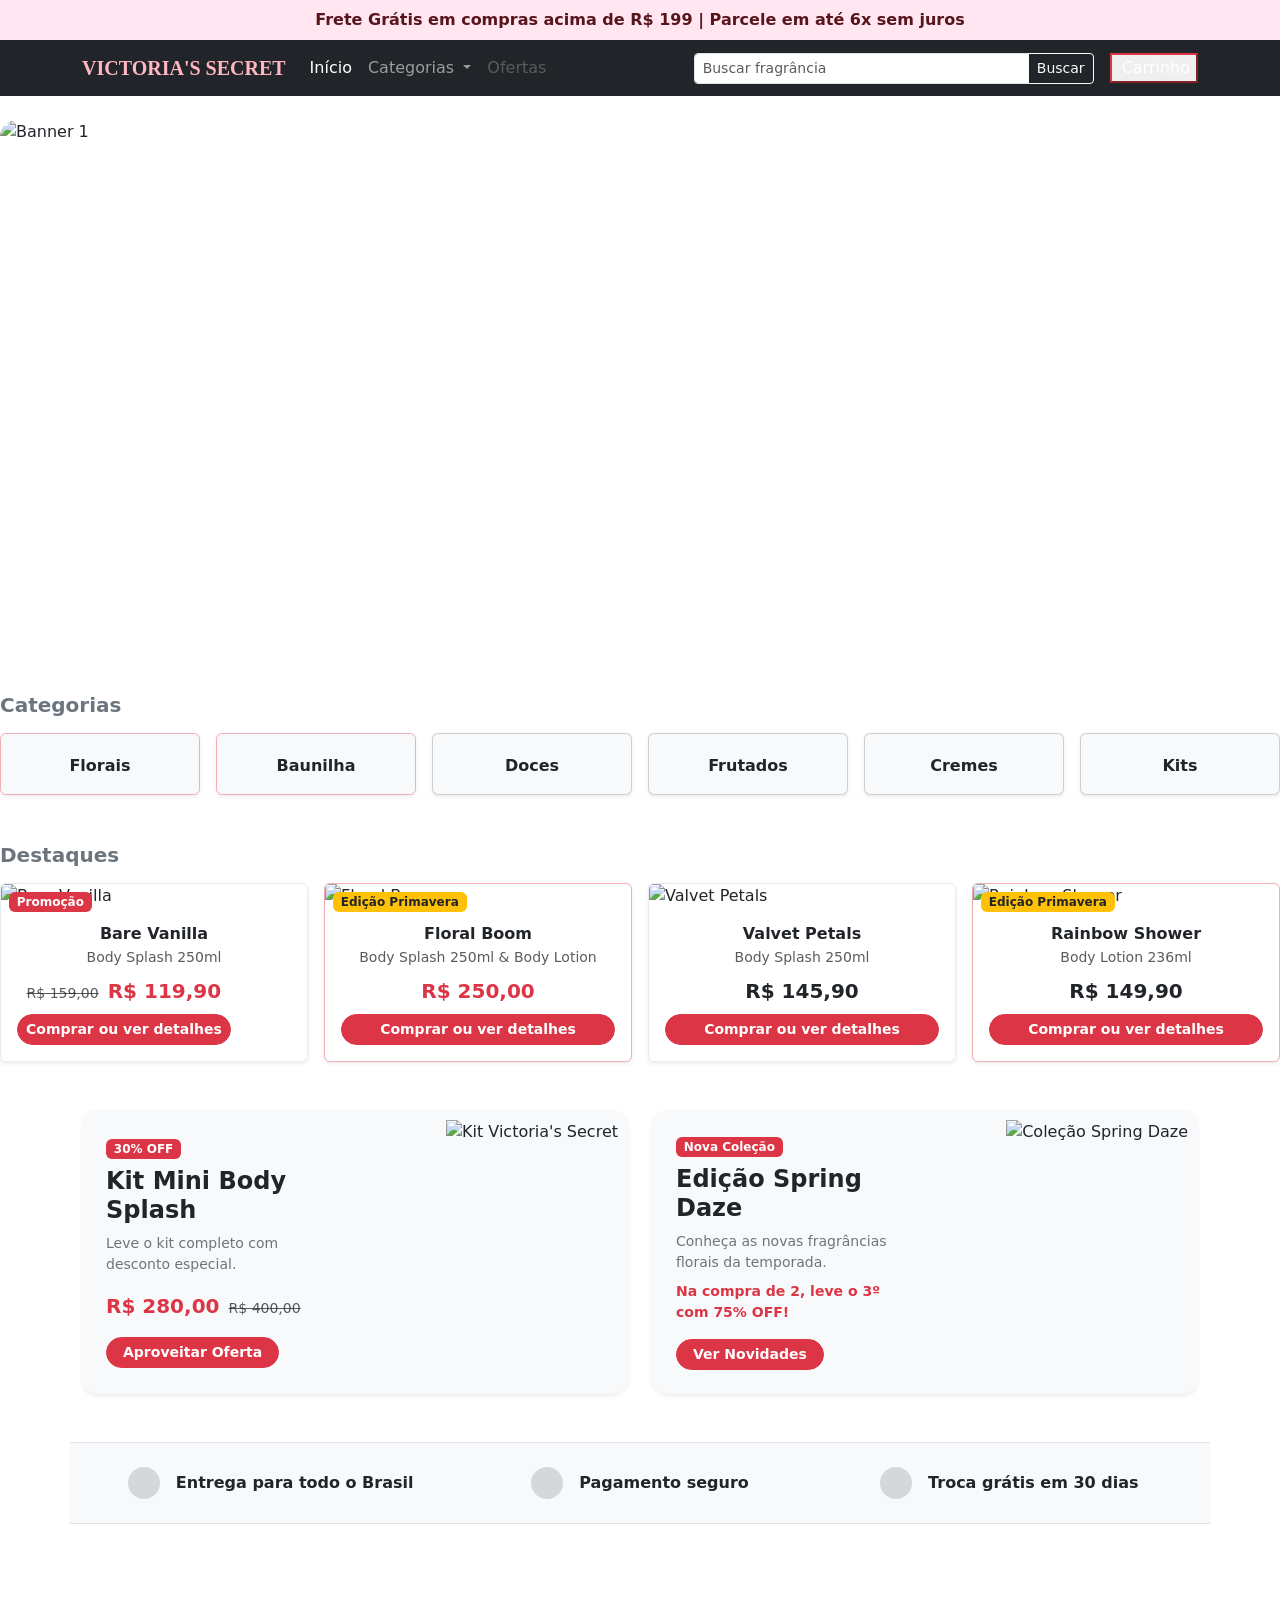
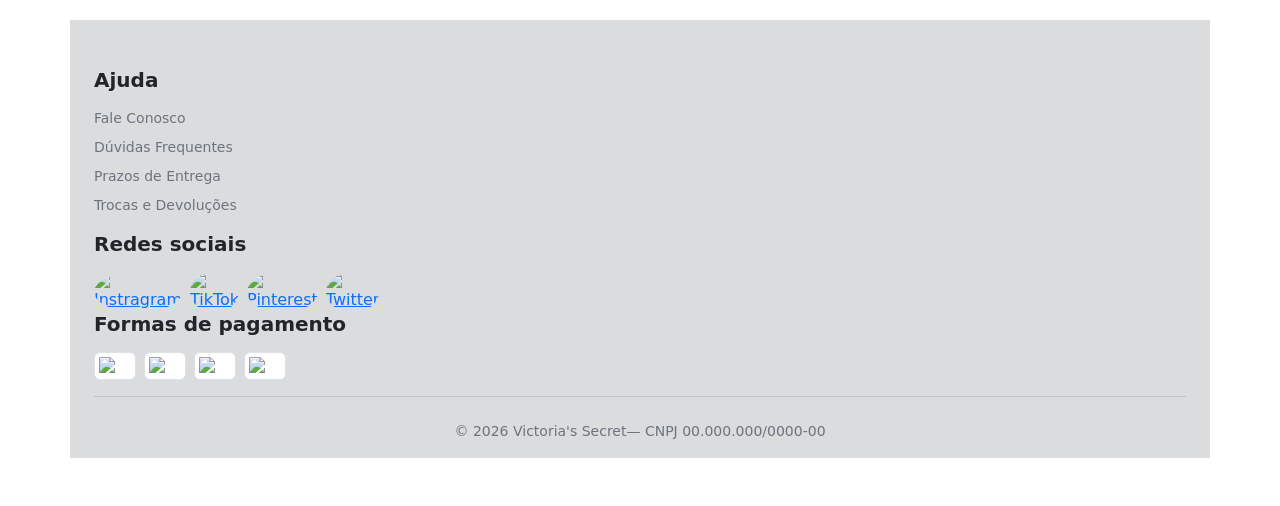
==== commit a94e759f: "teste" ====
--- a/loja/index.html
+++ b/loja/index.html
@@ -54,33 +54,33 @@
 </nav>
 
    
-<!-- CARROSSEL PRINCIPAL -->
+
 <div id="carouselInicio" class="carousel slide my-4" data-bs-ride="carousel">
   
-  <!-- INDICADORES (Bolinhas/Tracinhos embaixo) -->
+  
   <div class="carousel-indicators">
     <button type="button" data-bs-target="#carouselInicio" data-bs-slide-to="0" class="active" aria-current="true" aria-label="Slide 1"></button>
     <button type="button" data-bs-target="#carouselInicio" data-bs-slide-to="1" aria-label="Slide 2"></button>
     <button type="button" data-bs-target="#carouselInicio" data-bs-slide-to="2" aria-label="Slide 3"></button>
   </div>
 
-  <!-- IMAGENS DO CARROSSEL -->
+  
   <div class="carousel-inner rounded-4 overflow-hidden">
     
-    <!-- IMAGEM 1 (Precisa da classe "active") -->
+    
     <div class="carousel-item active" data-bs-interval="4000">
       <div class="ratio ratio-21x9">
       <img src="https://i.pinimg.com/1200x/75/bd/97/75bd97c85bea92b2b46fac6f7b4ef003.jpg"  class="d-block w-100 rounded-4 object-fit-cover" alt="Banner 1">
     </div>
     </div>
-    <!-- IMAGEM 2 -->
+    
     <div class="carousel-item" data-bs-interval="4000">
       <div class="rati rati-21x9">
       <img src="https://i.pinimg.com/1200x/96/d3/bd/96d3bd87e174b01012d95768ccf2149c.jpg" class="d-block w-100 rounded-4 object-fit-cover"alt="Banner 2">
     </div>
   </div>
 
-    <!-- IMAGEM 3 -->
+    
     <div class="carousel-item" data-bs-interval="4000">
       <img src="https://i.pinimg.com/1200x/f0/33/e2/f033e20384bcab755177d3d8707360fe.jpg" class="d-block w-100" style="max-height: 350px; object-fit:contain;" alt="Banner 3">
     </div>
@@ -117,25 +117,25 @@
         </div>
       </div>
       <div class="col-4 col-lg-2">
-        <div class="card p-3 shadow-sm border-danger-subtle bg-light fw-bold text-dark">
+        <div class="card p-3 shadow-sm border-danger-subtl bg-light fw-bold text-dark">
           <i class="bi bi-heart text-danger fs-3 mb-1 d-block"></i>
            Doces 
         </div>
       </div>
       <div class=" col-4 col-lg-2">
-        <div class="card p-3 shadow-sm border-danger-subtle bg-light fw-bold text-dark">
+        <div class="card p-3 shadow-sm border-outilne-danger bg-light fw-bold text-dark">
           <i class="bi bi-droplet text-danger fs-3 mb-1 d-block"></i>
           Frutados
         </div>
       </div>
       <div class="col-4 col-lg-2">
-        <div class="card p-3 shadow-sm border-danger-subtle bg-light fw-bold text-dark">
+        <div class="card p-3 shadow-sm border-outilne-danger bg-light fw-bold text-dark">
           <i class=" bi bi-sparkles text-danger fs-3 mb-1 d-block"></i>
           Cremes
         </div>
       </div>
       <div class="col-4 col-lg-2">
-        <div class="card p-3 shadow-sm border-danger-subtle bg-light fw-bold text-dark">
+        <div class="card p-3 shadow-sm border-outilne-danger bg-light fw-bold text-dark">
           <i class="bi bi-star text-danger fs-3 mb-1 d-block"></i>
           Kits
         </div>
